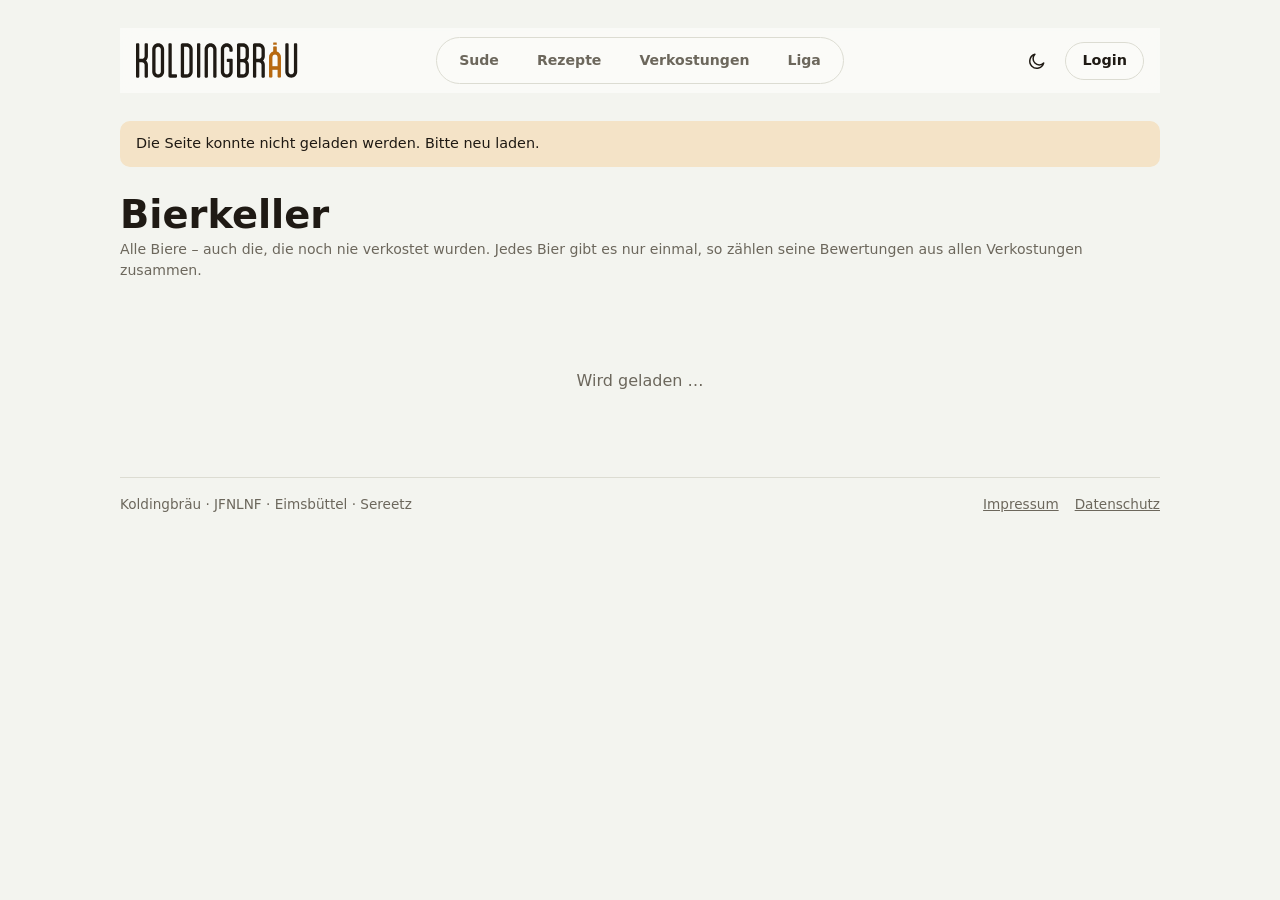
==== bierkeller.html @ 590a9e30 "Bierkeller: alle Biere suchen, filtern und pflegen; Bierauswahl mit Filtern - Neue Seite bierkeller." ====
<!doctype html>
<html lang="de">
<head>
<meta charset="utf-8">
<meta name="viewport" content="width=device-width,initial-scale=1,viewport-fit=cover">
<title>Bierkeller · Koldingbräu</title>
<meta name="robots" content="noindex">
<meta name="theme-color" content="#1f1a14">
<link rel="icon" type="image/svg+xml" href="assets/favicon.svg">
<link rel="stylesheet" href="fonts/fonts.css">
<link rel="stylesheet" href="core/base.css">
<link rel="stylesheet" href="features/cellar/cellar.css">
<script src="vendor/supabase.js" defer></script>
<script src="core/core.js" defer></script>
<script src="lib/bilder.js" defer></script>
<script src="lib/bierform.js" defer></script>
<script src="features/cellar/cellar.js" defer></script>
</head>
<body data-seite="bierkeller">
<div class="wrap">
  <div class="site-header">
    <div class="inner">
      <a class="brand-mini" href="./">
        <svg class="brand-logo" viewBox="0 0 1145 248" fill="none" aria-hidden="true" focusable="false" xmlns="http://www.w3.org/2000/svg"><defs><clipPath id="kb-liquid-clip" clipPathUnits="userSpaceOnUse"><rect class="kb-liquid-rect" x="-2" y="0" width="89" height="252"/></clipPath></defs><path d="M84.4352 8.32148V93.4879C84.4352 105.55 79.318 116.15 71.2764 123.826C79.318 131.502 84.4352 142.467 84.4352 154.53V239.696C84.4352 242.986 81.511 245.544 78.587 245.544H66.8903C63.6005 245.544 61.0419 242.986 61.0419 239.696V154.53C61.0419 143.93 52.6349 135.523 42.0348 135.523H23.3933V239.696C23.3933 242.986 20.8347 245.544 17.545 245.544H5.84833C2.55865 245.544 0 242.986 0 239.696V8.68702C0 8.32148 0 8.32148 0 8.32148C0 5.39734 2.55865 2.47314 5.84833 2.47314H17.545C20.8347 2.47314 23.3933 5.39734 23.3933 8.32148V112.129H42.0348C52.6349 112.129 61.0419 103.722 61.0419 93.4879V8.32148C61.0419 5.39734 63.6005 2.47314 66.8903 2.47314H78.587C81.511 2.47314 84.4352 5.39734 84.4352 8.32148Z" class="kb-logo-ink"/><path d="M175.982 203.51V44.8735C175.982 34.2733 167.575 25.8664 157.34 25.8664C146.74 25.8664 138.333 34.2733 138.333 44.8735V203.51C138.333 213.744 146.74 222.151 157.34 222.151C167.575 222.151 175.982 213.744 175.982 203.51ZM157.34 2.47314C180.368 2.47314 199.375 21.4802 199.375 44.8735V203.51C199.375 226.903 180.368 245.544 157.34 245.544C133.947 245.544 114.94 226.903 114.94 203.51V44.8735C114.94 21.4802 133.947 2.47314 157.34 2.47314Z" class="kb-logo-ink"/><path d="M284.707 222.151C287.997 222.151 290.556 225.075 290.556 227.999V239.696C290.556 242.986 287.997 245.544 284.707 245.544H241.575C234.996 245.544 229.878 240.427 229.878 233.848V8.32148C229.878 5.39734 232.437 2.47314 235.727 2.47314H247.423C250.348 2.47314 253.272 5.39734 253.272 8.32148V222.151H284.707Z" class="kb-logo-ink"/><path d="M359.732 2.47314C383.125 2.47314 401.767 21.4802 401.767 44.8735V203.51C401.767 226.537 383.125 245.544 359.732 245.544H329.027C322.815 245.544 317.332 240.427 317.332 233.848V14.1698C317.332 7.95596 322.815 2.47314 329.027 2.47314H359.732ZM378.374 203.51V44.8735C378.374 34.2733 369.966 25.8664 359.732 25.8664H340.725V222.151H359.732C369.966 222.151 378.374 213.744 378.374 203.51Z" class="kb-logo-ink"/><path d="M455.664 8.32148V239.696C455.664 242.986 453.105 245.544 449.815 245.544H438.12C434.83 245.544 432.271 242.986 432.271 239.696V8.68702C432.271 8.32148 432.271 8.32148 432.271 8.32148C432.271 5.39734 434.83 2.47314 438.12 2.47314H449.815C453.105 2.47314 455.664 5.39734 455.664 8.32148Z" class="kb-logo-ink"/><path d="M528.572 2.47314C551.599 2.47314 570.606 21.4802 570.606 44.8735V239.696C570.606 242.986 568.048 245.544 564.757 245.544H553.062C549.772 245.544 547.213 242.986 547.213 239.696V44.8735C547.213 34.2733 538.806 25.8664 528.572 25.8664C517.971 25.8664 509.564 34.2733 509.564 44.8735V239.696C509.564 242.986 507.005 245.544 503.715 245.544H492.02C488.729 245.544 486.171 242.986 486.171 239.696V44.8735C486.171 21.4802 505.179 2.47314 528.572 2.47314Z" class="kb-logo-ink"/><path d="M667.636 62.784C664.346 62.784 661.787 60.2254 661.787 56.9356V44.5081C661.787 34.2733 653.38 25.8664 643.146 25.8664C632.911 25.8664 624.504 34.2733 624.504 44.5081V203.51C624.504 213.744 632.911 222.151 643.146 222.151C653.38 222.151 661.787 213.744 661.787 203.51V135.157H648.994C645.704 135.157 643.146 132.598 643.146 129.309V117.612C643.146 114.322 645.704 111.764 648.994 111.764H679.331C682.622 111.764 685.18 114.322 685.18 117.612V203.51C685.18 226.537 666.173 245.544 643.146 245.544C620.118 245.544 601.111 226.537 601.111 203.51V44.5081C601.111 21.4802 620.118 2.47314 643.146 2.47314C666.173 2.47314 685.18 21.4802 685.18 44.5081V56.9356C685.18 60.2254 682.622 62.784 679.331 62.784H667.636Z" class="kb-logo-ink"/><path d="M776.734 154.53C776.734 144.295 768.327 135.888 758.093 135.888H739.085V222.151H758.093C768.327 222.151 776.734 213.744 776.734 203.51V154.53ZM800.127 44.8735V93.4879C800.127 105.55 795.01 116.516 786.969 124.191C795.01 131.867 800.127 142.467 800.127 154.53V203.51C800.127 226.537 781.12 245.544 758.093 245.544H727.39C721.175 245.544 715.692 240.427 715.692 233.848V14.1698C715.692 7.95596 721.175 2.47314 727.39 2.47314H758.093C781.12 2.47314 800.127 21.4802 800.127 44.8735ZM776.734 93.4879V44.8735C776.734 34.2733 768.327 25.8664 758.093 25.8664H739.085V112.495H758.093C768.327 112.495 776.734 104.088 776.734 93.4879Z" class="kb-logo-ink"/><path d="M889.48 93.4879V44.8735C889.48 34.2733 881.073 25.8664 870.839 25.8664H852.197V112.129H870.839C881.073 112.129 889.48 103.722 889.48 93.4879ZM912.873 44.8735V93.4879C912.873 105.55 908.122 116.15 900.08 123.826C908.122 131.502 912.873 142.467 912.873 154.53V239.696C912.873 242.986 910.315 245.544 907.024 245.544H895.329C892.039 245.544 889.48 242.986 889.48 239.696V154.53C889.48 143.93 881.073 135.523 870.839 135.523H852.197V239.696C852.197 242.986 849.272 245.544 846.348 245.544H834.653C831.362 245.544 828.804 242.986 828.804 239.696V14.1698C828.804 7.95596 833.921 2.47314 840.499 2.47314H870.839C894.232 2.47314 912.873 21.4802 912.873 44.8735Z" class="kb-logo-ink"/><path d="M1136.6 2.47314C1139.89 2.47314 1142.45 5.39734 1142.45 8.32148V203.51C1142.45 226.903 1123.44 245.544 1100.41 245.544C1077.02 245.544 1058.01 226.903 1058.01 203.51V8.32148C1058.01 5.39734 1060.93 2.47314 1063.86 2.47314H1075.56C1078.84 2.47314 1081.4 5.39734 1081.4 8.32148V203.51C1081.4 213.744 1089.81 222.151 1100.41 222.151C1110.64 222.151 1119.05 213.744 1119.05 203.51V8.32148C1119.05 5.39734 1121.61 2.47314 1124.9 2.47314H1136.6Z" class="kb-logo-ink"/><g transform="translate(942.802 -3.001)"><g class="kb-bottle"><path class="kb-bottle-glass" d="M50.3366 26.9275C52.5932 26.9276 54.3464 26.8436 54.3464 33.7494V58.9476C54.3464 60.5303 54.6434 62.0321 55.0707 63.4076C72.0059 68.856 84.4354 84.906 84.4354 103.824V242.171C84.4354 245.46 81.8769 248.019 78.5866 248.019H66.8888C63.601 248.019 61.0423 245.46 61.0423 242.171V192.016H23.3954V242.171C23.3954 245.46 20.8344 248.019 17.5466 248.019H5.84884C2.92441 248.019 0 245.46 0 242.171V103.824C0 85.0963 12.1815 69.1792 29.043 63.5754C29.4825 62.1544 29.7919 60.5954 29.7919 58.9476V33.7494C29.7919 26.8436 31.798 26.9275 33.8016 26.9275H50.3366ZM42.4007 84.8159C31.8005 84.8164 23.3954 93.2244 23.3954 103.824V168.625H61.0423V103.824C61.0423 93.2241 52.6349 84.8159 42.4007 84.8159Z"/><g clip-path="url(#kb-liquid-clip)"><path class="kb-bottle-liquid" d="M50.3366 26.9275C52.5932 26.9276 54.3464 26.8436 54.3464 33.7494V58.9476C54.3464 60.5303 54.6434 62.0321 55.0707 63.4076C72.0059 68.856 84.4354 84.906 84.4354 103.824V242.171C84.4354 245.46 81.8769 248.019 78.5866 248.019H66.8888C63.601 248.019 61.0423 245.46 61.0423 242.171V192.016H23.3954V242.171C23.3954 245.46 20.8344 248.019 17.5466 248.019H5.84884C2.92441 248.019 0 245.46 0 242.171V103.824C0 85.0963 12.1815 69.1792 29.043 63.5754C29.4825 62.1544 29.7919 60.5954 29.7919 58.9476V33.7494C29.7919 26.8436 31.798 26.9275 33.8016 26.9275H50.3366ZM42.4007 84.8159C31.8005 84.8164 23.3954 93.2244 23.3954 103.824V168.625H61.0423V103.824C61.0423 93.2241 52.6349 84.8159 42.4007 84.8159Z"/></g></g></g><g transform="translate(942.802 -3.001)"><path class="kb-cap" d="M29.713 2.83774C29.7992 1.24626 31.1148 0 32.7086 0H51.2914C52.8852 0 54.2008 1.24627 54.287 2.83774L55 16H29L29.713 2.83774Z"/></g></svg>
        <span class="sub" id="subtitle">Der Bierkeller</span>
      </a>
      <nav class="menu" aria-label="Bereiche">
        <a href="./" data-seite="sude">Sude</a>
        <a href="rezepte.html" data-seite="rezepte">Rezepte</a>
        <a href="verkostung.html" data-seite="verkostung">Verkostungen</a>
        <a href="liga.html" data-seite="liga">Liga</a>
        <a href="bierkeller.html" data-seite="bierkeller" class="nur-bm" hidden>Bierkeller</a>
      </nav>
      <div class="header-actions" id="headerActions">
        <button type="button" class="theme-btn" id="themeBtn" aria-label="Dunkelmodus aktivieren"></button>
        <div class="account-wrap" id="accountWrap">
          <button type="button" class="account-toggle" id="accountToggle" aria-haspopup="true" aria-expanded="false" aria-label="Konto-Menü öffnen">
            <span id="accToggleLabel">Login</span>
            <span class="avatar" id="accToggleAvatar" hidden></span>
          </button>
          <div class="account-panel" id="accountPanel" hidden>
            <div id="loggedOutView" hidden>
              <form id="loginForm" class="stack" novalidate>
                <p class="hint">Nur für Braumeister von Koldingbräu. Neue Zugänge gibt es per Einladung.</p>
                <label class="f" for="l_email">E-Mail<input id="l_email" type="email" autocomplete="username" required></label>
                <label class="f" for="l_pw">Passwort<input id="l_pw" type="password" autocomplete="current-password" required></label>
                <button type="button" class="linkbtn" id="forgotBtn">Passwort vergessen?</button>
                <span class="err" id="loginErr"></span>
                <button class="btn primary" id="doLogin" type="submit">Anmelden</button>
              </form>
            </div>
            <div id="loggedInView" hidden>
              <div class="acc-who">
                <span class="avatar avatar-lg" id="accAvatarBig"></span>
                <div class="acc-who-txt"><b id="accNameTxt"></b><span class="role" id="accRoleTxt" hidden></span></div>
              </div>
              <div class="acc-actions">
                <button class="btn" id="adminBtn" hidden>Verwaltung</button>
                <button class="btn ghost" id="accountBtn">Mein Konto</button>
                <button class="btn ghost danger" id="logoutQuickBtn">Abmelden</button>
              </div>
            </div>
            <div id="accPanelExtra" hidden></div>
          </div>
        </div>
        <button type="button" class="menu-toggle" id="menuToggle" aria-expanded="false" aria-label="Menü öffnen">
          <span></span><span></span><span></span>
        </button>
      </div>
    </div>
    <div class="accent"></div>
  </div>

  <div id="notice" class="notice" hidden></div>
  <main class="vk keller"><div class="vk-head"><div><h2>Bierkeller</h2><p class="hint">Alle Biere – auch die, die noch nie verkostet wurden. Jedes Bier gibt es nur einmal, so zählen seine Bewertungen aus allen Verkostungen zusammen.</p></div><div class="top-actions" id="kellerAktionen"></div></div><div id="keller"><p class="empty">Wird geladen …</p></div></main>

  <footer class="foot">
    <span>Koldingbräu · JFNLNF · Eimsbüttel · Sereetz</span>
    <nav><a href="impressum.html">Impressum</a><a href="datenschutz.html">Datenschutz</a></nav>
  </footer>
</div>

<div id="scrim" class="scrim" hidden></div>
<aside id="sheet" class="sheet" hidden role="dialog" aria-modal="true" aria-labelledby="sheetTitle">
  <div class="sheet-head"><h2 id="sheetTitle"></h2><button class="btn ghost schliessen" id="closeBtn" aria-label="Schließen">✕</button></div>
  <div class="sheet-body" id="sheetBody"></div>
  <div class="sheet-foot" id="sheetFoot"></div>
</aside>
<div id="toast" class="toast" role="status" hidden></div>
</body>
</html>
---- fonts/fonts.css ----
/* Schriften lokal ausgeliefert (keine Verbindung zu Google) – Dateien aus Fontsource, Lizenz: SIL Open Font License 1.1 */
@font-face{font-family:"Bricolage Grotesque";font-style:normal;font-display:swap;font-weight:200 800;font-stretch:75% 100%;
  src:url("bricolage-grotesque.woff2") format("woff2-variations"),url("bricolage-grotesque.woff2") format("woff2")}
@font-face{font-family:"Figtree";font-style:normal;font-display:swap;font-weight:300 900;
  src:url("figtree.woff2") format("woff2-variations"),url("figtree.woff2") format("woff2")}
@font-face{font-family:"IBM Plex Mono";font-style:normal;font-display:swap;font-weight:400;src:url("ibm-plex-mono-400.woff2") format("woff2")}
@font-face{font-family:"IBM Plex Mono";font-style:normal;font-display:swap;font-weight:500;src:url("ibm-plex-mono-500.woff2") format("woff2")}
---- core/base.css ----
/* Koldingbräu – Grundgestaltung für alle Seiten: Farben, Schriften, Kopf, Menü, Knöpfe, Formulare, Seitenblatt,
   Ranglisten und aufklappbare Details. Bereiche ergänzen ihr eigenes CSS in features/<bereich>/. */
:root{
  --bg:#f3f4ef;          /* Kellerputz, leicht hopfengrün */
  --surface:#fbfbf8;
  --surface-a:rgba(251,251,248,.86);
  --ink:#1f1a14;         /* Röstmalz */
  --muted:#6c675c;
  --line:#dcdcd2;
  --amber:#b8690f;       /* Würze */
  --amber-soft:#f4e3c7;
  --hop:#4e7a34;         /* Dolde */
  --hop-soft:#e1ecd5;
  --warn:#a3402a;
  --warn-soft:#f5ddd5;
  --font-display:"Bricolage Grotesque", "Arial Narrow", system-ui, sans-serif;
  --font-body:"Figtree", system-ui, -apple-system, "Segoe UI", sans-serif;
  --font-data:"IBM Plex Mono", ui-monospace, "SFMono-Regular", Menlo, monospace;
  --radius:10px;
}
@media (prefers-color-scheme: dark){
  :root:not([data-theme="light"]){
    --bg:#16120e; --surface:#201a14; --surface-a:rgba(32,26,20,.86); --ink:#efe8dc; --muted:#a59c8c; --line:#382f25;
    --amber:#e59a3a; --amber-soft:#3a2a15; --hop:#94c26f; --hop-soft:#22301a;
    --warn:#e2826b; --warn-soft:#3a1d16; color-scheme:dark;
  }
}
:root[data-theme="dark"]{
  --bg:#16120e; --surface:#201a14; --surface-a:rgba(32,26,20,.86); --ink:#efe8dc; --muted:#a59c8c; --line:#382f25;
  --amber:#e59a3a; --amber-soft:#3a2a15; --hop:#94c26f; --hop-soft:#22301a;
  --warn:#e2826b; --warn-soft:#3a1d16; color-scheme:dark;
}
*{box-sizing:border-box}
/* Verhindert seitliches Wackeln/Scrollen am Handy (z. B. durch die Slide-in-Animation der
   Sheets, die kurz über den rechten Rand hinausragt) – auf html, weil der Viewport-Scroll im
   Standardmodus vom Wurzelelement gesteuert wird, nicht vom body. */
html{overflow-x:hidden}
body{background:var(--bg);color:var(--ink);font-family:var(--font-body);font-size:16px;line-height:1.5;
  overflow-x:hidden;width:100%;
  padding-left:max(16px, env(safe-area-inset-left, 0px));padding-right:max(16px, env(safe-area-inset-right, 0px));}
.wrap{max-width:1040px;margin:0 auto;padding-block:28px 64px;display:flex;flex-direction:column;gap:28px}
h1,h2,h3{font-family:var(--font-display);text-wrap:balance;margin:0}
button,input,select,textarea{font:inherit;color:inherit}
:focus-visible{outline:2px solid var(--amber);outline-offset:2px}
.num{font-family:var(--font-data);font-variant-numeric:tabular-nums}
/* Kopf */
.site-header{position:sticky;top:0;z-index:15;background:var(--surface-a);backdrop-filter:blur(10px);-webkit-backdrop-filter:blur(10px)}
.site-header .inner{max-width:1040px;margin:0 auto;padding:9px 16px;display:flex;flex-wrap:wrap;align-items:center;justify-content:space-between;gap:10px 16px}
.site-header .accent{display:none}
.brand-mini{display:flex;align-items:center;gap:10px;text-decoration:none;color:inherit;flex:1 1 0%;min-width:0}
.brand-logo{height:35px;width:auto;display:block;flex:none;overflow:visible}
.kb-logo-ink{fill:var(--ink)}
.kb-cap{fill:var(--amber)}
.brand-mini .sub{display:none}

/* Logo-Animation: Flasche staucht sich, schnellt hoch, Kronkorken schießt heraus,
   Bier läuft aus und wird wieder aufgefüllt, neuer Korken landet -
   beim Laden der Seite und erneut bei Maus-Hover (core.js, Klasse .kb-run) */
.kb-bottle,.kb-cap{transform-box:fill-box;transform-origin:50% 100%}
.kb-bottle-glass{fill:var(--ink);opacity:.22}
.kb-bottle-liquid{fill:var(--amber)}
.kb-bottle.kb-run{animation:kbSquashLaunch 6.8s cubic-bezier(.3,0,.2,1) 1}
.kb-cap.kb-run{animation:kbCapRecoil 6.8s cubic-bezier(.3,0,.2,1) 1}
.kb-liquid-rect.kb-run{animation:kbLiquidLevel 6.8s cubic-bezier(.3,0,.2,1) 1}
@keyframes kbSquashLaunch{
  0%,4%{transform:scale(1,1) translateY(0)}
  5.5%{transform:scale(1.03,0.94) translateY(1%)}
  7.5%{transform:scale(1.1,0.8) translateY(3%)}
  9%{transform:scale(1.13,0.76) translateY(3.6%)}
  11%{transform:scale(0.86,1.28) translateY(-4.5%)}
  13%{transform:scale(0.92,1.16) translateY(-2%)}
  15%{transform:scale(1.05,0.95) translateY(0.6%)}
  17%{transform:scale(0.97,1.04) translateY(-0.3%)}
  19%,66.5%{transform:scale(1,1) translateY(0)}
  /* der landende Korken drückt die Flasche kurz zusammen - exakt im Takt mit kbCapRecoil */
  68.5%{transform:scale(1.045,0.925) translateY(1.4%)}
  70%{transform:scale(0.985,1.015) translateY(-0.2%)}
  71.5%,100%{transform:scale(1,1) translateY(0)}
}
@keyframes kbCapRecoil{
  0%,4%{transform:translate(0,0) rotate(0deg) scale(1);opacity:1}
  5.5%{transform:translate(0,1px) rotate(-2deg) scale(1,0.96);opacity:1}
  7.5%{transform:translate(-1px,3px) rotate(-4deg) scale(1.02,0.9);opacity:1}
  9%{transform:translate(-1px,3.5px) rotate(-5deg) scale(1.03,0.88);opacity:1}
  10.5%{transform:translate(1px,-16px) rotate(55deg) scale(1.08);opacity:1}
  12.5%{transform:translate(3px,-78px) rotate(240deg) scale(1.02);opacity:1}
  14.5%{transform:translate(5px,-140px) rotate(430deg) scale(.92);opacity:1}
  16.5%{transform:translate(6px,-195px) rotate(610deg) scale(.8);opacity:.6}
  18.5%,63%{transform:translate(7px,-230px) rotate(610deg) scale(.7);opacity:0}
  64.5%{transform:translate(0,-70px) rotate(0deg) scale(.9);opacity:0}
  66.5%{transform:translate(0,-18px) rotate(0deg) scale(1.05);opacity:1}
  /* Aufprall - exakt im Takt mit der Flasche in kbSquashLaunch */
  68.5%{transform:translate(0,4px) rotate(0deg) scale(1.05,0.85);opacity:1}
  70%{transform:translate(0,-1px) rotate(0deg) scale(0.98,1.03);opacity:1}
  71.5%,100%{transform:translate(0,0) rotate(0deg) scale(1);opacity:1}
}
@keyframes kbLiquidLevel{
  0%,19%{y:0px;height:248px}
  28%{y:124px;height:124px}
  36%,40%{y:248px;height:0px}
  58%,100%{y:0px;height:248px}
}
@media (prefers-reduced-motion: reduce){
  .kb-bottle,.kb-cap,.kb-liquid-rect{animation:none!important}
}
.site-header .menu{flex:0 0 auto}
.site-header .header-actions{flex:1 1 0%;display:flex;align-items:center;justify-content:flex-end;gap:8px}
.menu-toggle{display:none;flex-direction:column;justify-content:center;gap:5px;width:40px;height:40px;border-radius:10px;border:1px solid transparent;background:transparent;cursor:pointer;padding:0;flex:none}
.menu-toggle span{display:block;height:2px;width:18px;margin:0 auto;background:var(--ink);border-radius:1px;transition:transform .2s ease,opacity .15s ease}
.site-header.open .menu-toggle span:nth-child(1){transform:rotate(45deg) translate(5px,5px)}
.site-header.open .menu-toggle span:nth-child(2){opacity:0}
.site-header.open .menu-toggle span:nth-child(3){transform:rotate(-45deg) translate(5px,-5px)}
.menu-toggle:focus-visible{outline-offset:-2px}
.theme-btn{display:inline-flex;align-items:center;justify-content:center;width:40px;height:40px;padding:0;border:0;background:transparent;color:var(--ink);cursor:pointer;flex:none}
.theme-btn svg{width:20px;height:20px;display:block}
/* --- Konto-Menü: ein Container oben rechts statt eigenem Seitenblatt für Login/Konto --- */
.account-wrap{position:relative;flex:none}
@media (max-width:760px){
  .menu-toggle{display:flex}
  .site-header .inner{position:relative;min-height:58px}
  .site-header .brand-mini{position:absolute;left:16px;top:29px;transform:translateY(-50%)}
  .site-header .brand-logo{height:28px}
  .site-header .menu{display:none;width:100%}
  /* top+height statt top+transform:translateY(-50%) zum Zentrieren: ein transform auf
     diesem Element würde einen eigenen Bezugsrahmen für fixed-positionierte Kindelemente
     aufspannen (hier .account-panel, siehe dort) und sie so an diese schmale Box statt an
     den echten Viewport binden. Eine feste height statt bottom, weil .inner bei
     aufgeklapptem Menü (.site-header.open) viel höher wird – mit bottom statt height
     würde diese Leiste über die ganze (dann sehr hohe) .inner-Box gestreckt und ihr
     Inhalt dadurch mittig ins aufgeklappte Menü hinein verrutschen, statt oben stehen
     zu bleiben. */
  .site-header .header-actions{position:absolute;right:16px;top:9px;height:40px;display:flex;align-items:center;flex:none}
  /* account-wrap darf hier NICHT selbst positioniert sein: sonst verankert sich
     .account-panel (right:0) am Login-Button statt am rechten Rand der Kopfzeile,
     weil rechts davon noch der Hamburger-Button sitzt. Das lässt das Panel links
     aus dem Viewport ragen. Diese Regel muss nach der obigen .account-wrap-Regel
     stehen, damit sie in der Kaskade gewinnt – nicht weiter unten in der Datei
     verschieben. */
  .account-wrap{position:static}
  .site-header.open .inner{padding-top:56px}
  .site-header.open .menu{display:flex}
  .site-header .menu{flex-direction:column;border:none;background:transparent;padding:0;gap:4px;max-width:none;overflow:visible}
  .site-header .menu a{width:100%;white-space:normal}
}
.btn{display:inline-flex;align-items:center;gap:8px;border:1px solid var(--line);background:var(--surface);border-radius:999px;padding:9px 16px;cursor:pointer;font-weight:600;font-size:.9rem;white-space:nowrap}
.btn:hover{border-color:var(--muted)}
.btn.primary{background:var(--ink);color:var(--bg);border-color:var(--ink)}
.btn.primary:hover{opacity:.9}
.btn.danger{color:var(--warn);border-color:var(--warn)}
.btn.ghost{border-color:transparent;background:transparent}
.btn[disabled]{opacity:.5;cursor:not-allowed}
.top-actions{display:flex;gap:8px;flex-wrap:wrap;align-items:center}
/* Knopfreihen unter Karten/Text: Luft nach oben (nicht die neben Überschriften in .vk-head) */
.sud-aktionen,.rz-aktionen{margin-top:20px}
.vk-card .top-actions,.vk-card>.hint+.top-actions,.vk-head+.top-actions{margin-top:14px}
.vk-card h3+.top-actions{margin-top:10px}
/* --- Konto-Menü: ein Container oben rechts statt eigenem Seitenblatt für Login/Konto --- */
.account-toggle{display:inline-flex;align-items:center;gap:8px;height:38px;padding:0 16px;border:1px solid var(--line);background:var(--surface);border-radius:999px;cursor:pointer;font-weight:600;font-size:.9rem;color:var(--ink)}
.account-toggle:hover{border-color:var(--muted)}
.account-toggle[aria-expanded="true"]{border-color:var(--amber)}
.account-toggle.is-avatar{border-color:transparent;background:transparent;padding:0;height:auto}
.account-toggle.is-avatar:hover{border-color:transparent}
.avatar{display:inline-flex;align-items:center;justify-content:center;border-radius:50%;background:var(--amber-soft);color:var(--ink);font-family:var(--font-data);font-weight:600;font-size:.8rem;flex:none;width:36px;height:36px;line-height:1}
.avatar-lg{width:44px;height:44px;font-size:.9rem}
.account-panel{position:absolute;top:calc(100% + 10px);right:0;width:min(320px,calc(100vw - 32px));max-height:min(540px,calc(100vh - 110px));overflow-y:auto;background:var(--surface);border:1px solid var(--line);border-radius:16px;box-shadow:0 14px 34px rgba(0,0,0,.2);padding:16px;z-index:40;display:flex;flex-direction:column;gap:20px}
/* Auf dem Handy ist der nächste positionierte Vorfahre von .account-panel
   .header-actions (siehe .account-wrap{position:static} oben) – die selbst nur
   so breit wie ihr Inhalt ist (Theme-Knopf + Login-Knopf), also viel schmaler
   als der Bildschirm. Die obige, auf 100vw basierende Breite kann dadurch (und
   durch bekannte Abweichungen von 100vw zur tatsächlich sichtbaren Breite auf
   iOS Safari) über den linken Bildschirmrand hinausragen und seitliches
   Scrollen auslösen, z. B. beim Öffnen des Panels zum Anmelden. Diese Regel
   muss nach der obigen .account-panel-Regel stehen, damit sie in der Kaskade
   gewinnt. position:fixed verankert sich am nächsten Vorfahren mit transform/
   filter/backdrop-filter – hier .site-header (backdrop-filter weiter oben),
   dessen Breite zuverlässig der ganzen Kopfzeile entspricht statt dem schmalen
   Login-Knopf, und bindet sich dadurch nicht mehr an eine zu schmale Box. */
@media (max-width:760px){
  .account-panel{position:fixed;top:calc(68px + env(safe-area-inset-top, 0px));left:16px;right:16px;width:auto;max-height:min(480px,calc(100vh - 100px))}
}
.acc-who{display:flex;align-items:center;gap:12px;padding-bottom:16px;border-bottom:1px solid var(--line)}
.acc-who-txt{display:flex;flex-direction:column;gap:4px;min-width:0}
.acc-who-txt b{font-size:.98rem;overflow-wrap:anywhere;font-weight:700}
.acc-actions{display:flex;flex-direction:column;gap:8px}
.acc-actions .btn{justify-content:center;width:100%}
.acc-row{display:flex;gap:8px;justify-content:flex-end}
.acc-row .btn{flex:none}
.acc-extra-title{margin:0;font-family:var(--font-display);font-weight:800;font-stretch:82%;font-size:1.1rem}
#accountPanel .stack{max-width:none}

.stats{display:grid;grid-template-columns:repeat(2,minmax(0,1fr));gap:18px 24px;padding:20px 0;border-top:2px solid var(--ink);border-bottom:1px solid var(--line)}
.stat b{display:block;font-family:var(--font-display);font-size:2.2rem;font-weight:700;font-stretch:85%;line-height:1}
.stat span{display:block;margin-top:4px;color:var(--muted);font-size:.78rem;text-transform:uppercase;letter-spacing:.07em}
/* Filter */
.controls{display:flex;flex-wrap:wrap;gap:10px;align-items:center}
.search{flex:1 1 240px;min-width:0;border:1px solid var(--line);background:var(--surface);border-radius:999px;padding:9px 16px}
.chips{display:flex;flex-wrap:wrap;gap:6px}
.chip{border:1px solid var(--line);background:transparent;border-radius:999px;padding:5px 12px;font-size:.84rem;cursor:pointer}
.chip[aria-pressed="true"]{background:var(--amber-soft);border-color:var(--amber);color:var(--ink)}
select.sort{border:1px solid var(--line);background:var(--surface);border-radius:999px;padding:8px 12px}
.grade{min-width:42px;text-align:center;font-family:var(--font-display);font-weight:800;font-size:1.1rem;padding:4px 8px;border-radius:8px;background:var(--line);color:var(--ink)}
.grade.g1{background:var(--hop-soft);color:var(--hop)}
.grade.g2{background:var(--amber-soft);color:var(--amber)}
.grade.g3{background:var(--warn-soft);color:var(--warn)}
/* Einheitliche Farbcodierung für Noten/Bewertungen (gradeCls in core/core.js), über Sude, Liga und Verkostungen hinweg */
.g1{color:var(--hop)}
.g2{color:var(--amber)}
.g3{color:var(--warn)}
.empty{padding:40px 0;color:var(--muted);text-align:center}
.notice{padding:12px 16px;border-radius:var(--radius);background:var(--amber-soft);font-size:.9rem}
/* Seitenblatt */
.scrim{position:fixed;inset:0;background:rgba(10,8,5,.45);z-index:20}
.sheet{position:fixed;top:0;right:0;bottom:0;width:min(640px,100%);background:var(--bg);z-index:21;display:flex;flex-direction:column;box-shadow:-8px 0 30px rgba(0,0,0,.2);
  padding-top:env(safe-area-inset-top,0px);padding-bottom:env(safe-area-inset-bottom,0px);padding-right:env(safe-area-inset-right,0px)}
.sheet-head{display:flex;align-items:center;justify-content:space-between;gap:12px;padding:16px 20px;border-bottom:1px solid var(--line)}
.sheet-head h2{font-size:1.5rem;font-weight:800;font-stretch:82%}
.sheet-body{overflow-y:auto;padding:20px;display:flex;flex-direction:column;gap:22px;flex:1}
.sheet-foot{display:flex;flex-wrap:wrap;gap:8px;justify-content:flex-end;padding:14px 20px;border-top:1px solid var(--line)}
.sheet-foot .spacer{flex:1}
.schliessen{width:42px;height:42px;padding:0;display:inline-flex;align-items:center;justify-content:center;font-size:1.35rem;border-radius:50%;flex:none}
@media (prefers-reduced-motion:no-preference){.sheet{animation:slide .22s ease-out}}
@keyframes slide{from{transform:translateX(24px);opacity:.6}to{transform:none;opacity:1}}
.kv{display:grid;grid-template-columns:repeat(auto-fill,minmax(150px,1fr));gap:12px 18px}
.kv div{min-width:0}
.kv dt{font-size:.72rem;text-transform:uppercase;letter-spacing:.07em;color:var(--muted)}
.kv dd{margin:2px 0 0;font-family:var(--font-data);font-size:.92rem;overflow-wrap:anywhere}
.sec h3{font-size:.8rem;font-family:var(--font-body);font-weight:600;text-transform:uppercase;letter-spacing:.09em;color:var(--amber);margin-bottom:10px}
.note{background:var(--surface);border:1px solid var(--line);border-radius:var(--radius);padding:12px 14px;white-space:pre-wrap}
.tag{font-size:.75rem;color:var(--muted);border:1px solid var(--line);border-radius:999px;padding:1px 8px}
/* Formular */
form{display:flex;flex-direction:column;gap:22px}
fieldset{border:0;margin:0;padding:0;display:flex;flex-direction:column;gap:10px;min-width:0}
legend{font-size:.8rem;font-weight:600;text-transform:uppercase;letter-spacing:.09em;color:var(--amber);margin-bottom:6px;padding:0}
.grid2{display:grid;grid-template-columns:repeat(2,minmax(0,1fr));gap:10px 12px}
@media (max-width:480px){.grid2{grid-template-columns:1fr}}
label.f{display:flex;flex-direction:column;gap:4px;font-size:.8rem;color:var(--muted);min-width:0}
/* font-size mindestens 16px (1rem): iOS Safari zoomt sonst beim Fokussieren eines
   Eingabefelds automatisch in die Seite hinein (u. a. beim Antippen von E-Mail/
   Passwort im Konto-Panel) – sichtbar als „Panel wird breiter“/seitliches Scrollen,
   bis man wieder manuell herauszoomt. */
label.f input[type=date],label.f input[type=time]{-webkit-appearance:none;appearance:none;display:block;box-sizing:border-box;max-width:100%;min-height:2.6rem;text-align:left}
label.f input[type=date]::-webkit-date-and-time-value,label.f input[type=time]::-webkit-date-and-time-value{text-align:left;margin:0}
label.f input,label.f select,label.f textarea,.rowlist input{border:1px solid var(--line);background:var(--surface);border-radius:8px;padding:8px 10px;font-size:1rem;color:var(--ink);width:100%;min-width:0}
textarea{resize:vertical;min-height:70px}
.rowlist{display:flex;flex-direction:column;gap:6px}
.rowlist .r{display:grid;grid-template-columns:minmax(0,1fr) minmax(0,.6fr) 36px;gap:6px;align-items:end}
.rowlist .r.one{grid-template-columns:minmax(0,1fr) 36px}
/* rf = ein Eingabefeld samt dauerhaft sichtbarer Mini-Beschriftung (siehe rf() in brews.js) –
   anders als der Platzhaltertext im Feld verschwindet die Beschriftung nicht nach dem Ausfüllen. */
.rowlist .r .rf{display:flex;flex-direction:column;gap:3px;min-width:0}
.rowlist .r .rf span{font-size:.72rem;color:var(--muted);line-height:1.1;white-space:nowrap;overflow:hidden;text-overflow:ellipsis}
.x{border:1px solid var(--line);background:transparent;border-radius:8px;cursor:pointer;color:var(--muted)}
.add{align-self:flex-start;border:1px dashed var(--line);background:transparent;border-radius:8px;padding:5px 10px;cursor:pointer;font-size:.85rem;color:var(--muted)}
.err{color:var(--warn);font-size:.85rem}
/* Liegt eine feste Knopfleiste unten (Sud bearbeiten, Assistent, offenes Seitenblatt), rückt die Meldung darüber,
   statt den Weiter-/Speichern-Knopf zu verdecken. */
body:has(.edit-fuss) .toast,body:has(#wzFuss) .toast,body:has(#sheet:not([hidden])) .toast{bottom:calc(96px + env(safe-area-inset-bottom,0px))}
.toast{position:fixed;left:50%;transform:translateX(-50%);bottom:calc(20px + env(safe-area-inset-bottom,0px));width:max-content;max-width:min(520px,calc(100vw - 32px));box-sizing:border-box;background:var(--ink);color:var(--bg);padding:12px 16px;border-radius:10px;border-left:4px solid var(--amber);box-shadow:0 6px 20px rgba(0,0,0,.35);z-index:30;font-size:.9rem;line-height:1.4;text-align:left}
/* --- Grundlagen, die vorher inline standen --- */
html{scroll-padding-top:env(safe-area-inset-top,0px)}
body{margin:0}
img{max-width:100%}
[hidden]{display:none!important}
a{color:var(--amber)}
/* --- Anmeldung und Konto --- */
.who{display:inline-flex;align-items:center;gap:8px;font-size:.85rem;color:var(--muted)}
.who b{color:var(--ink);font-weight:600}
.role{font-size:.7rem;text-transform:uppercase;letter-spacing:.08em;border:1px solid var(--line);border-radius:999px;padding:1px 8px}
.role.admin{border-color:var(--amber);color:var(--amber)}
.stack{display:flex;flex-direction:column;gap:14px;max-width:420px}
.hint{color:var(--muted);font-size:.88rem;margin:0}
.ok{color:var(--hop);font-size:.9rem}
.linkbtn{background:none;border:0;padding:0;color:var(--amber);cursor:pointer;font:inherit;font-size:.88rem;text-decoration:underline;align-self:flex-start}
.check{display:flex;gap:10px;align-items:flex-start;font-size:.92rem;cursor:pointer}
.check input{margin-top:3px;width:18px;height:18px;accent-color:var(--hop)}
/* --- Kennzeichnung öffentlich / intern --- */
.tag.intern{border-color:var(--warn);color:var(--warn)}
.tag.pub{border-color:var(--hop);color:var(--hop)}
/* --- Verwaltung --- */
.people{display:flex;flex-direction:column}
.person{display:grid;grid-template-columns:minmax(0,1fr) auto;gap:6px 12px;align-items:center;padding:12px 0;border-bottom:1px solid var(--line)}
.person .pn{min-width:0}
.person .pn b{display:block}
.person .pn span{display:block;color:var(--muted);font-size:.82rem;overflow-wrap:anywhere}
.person select{border:1px solid var(--line);background:var(--surface);border-radius:8px;padding:6px 8px}
.meta-line{color:var(--muted);font-size:.8rem}
/* --- Fußzeile --- */
.foot{display:flex;flex-wrap:wrap;gap:6px 18px;justify-content:space-between;align-items:center;border-top:1px solid var(--line);padding-top:16px;color:var(--muted);font-size:.85rem}
.foot nav{display:flex;gap:16px;flex-wrap:wrap}
.foot a{color:var(--muted)}
/* --- Textseiten (Impressum, Datenschutz) --- */
.prose{max-width:720px}
.prose h1{font-size:clamp(2rem,6vw,3rem);font-weight:800;font-stretch:80%;margin-bottom:8px}
.prose h2{font-size:1.25rem;font-weight:700;margin:28px 0 8px}
.prose p,.prose li{line-height:1.6}
.prose .draft{padding:12px 16px;border-radius:var(--radius);background:var(--amber-soft);font-size:.9rem}
.back{font-size:.9rem}
/* --- Menü --- */
.menu{display:flex;gap:2px;overflow-x:auto;scrollbar-width:none;background:var(--surface);border:1px solid var(--line);border-radius:999px;padding:4px;margin:0;width:fit-content;max-width:100%}
.menu a{flex:none;padding:8px 18px;border-radius:999px;color:var(--muted);text-decoration:none;font-weight:600;font-size:.88rem;white-space:nowrap}
.menu a:hover{color:var(--ink)}
.menu a[aria-current="page"]{background:var(--amber-soft);color:var(--ink)}
/* --- Verkostungen und Liga --- */
.vk{display:flex;flex-direction:column;gap:22px;min-width:0}
.vk-head{display:flex;flex-wrap:wrap;gap:10px 16px;align-items:flex-start;justify-content:space-between}
.vk-head h2{font-size:clamp(1.7rem,5vw,2.4rem);font-weight:800;font-stretch:80%;line-height:1.05}
.vk-head.small h3{font-size:1.25rem;font-weight:700}
.vk-head .hint{margin-top:4px}
.kicker{margin:0 0 2px;font-size:.75rem;text-transform:uppercase;letter-spacing:.09em;color:var(--amber);font-weight:600}
/* Kennzahlen-Mini-Tabelle im Kopf einer Detailseite (Rezepte, Sude): 4 Spalten mit Label/Wert/Einheit */
.kws{display:grid;grid-template-columns:repeat(4,minmax(0,1fr));width:100%;max-width:520px;border-top:1px solid var(--line);border-bottom:1px solid var(--line);margin:6px 0}
.kw{display:flex;flex-direction:column;align-items:center;padding:8px 4px;border-left:1px solid var(--line)}
.kw:first-child{border-left:0}
.kw span{font-size:.68rem;text-transform:uppercase;letter-spacing:.08em;color:var(--muted)}
.kw b{font-size:1.25rem;font-weight:500}
.kw b.g1{color:var(--hop)}
.kw b.g2{color:var(--amber)}
.kw b.g3{color:var(--warn)}
.kw small{font-size:.72rem;color:var(--muted)}
@media (max-width:420px){.kw span{font-size:.58rem;letter-spacing:.03em}.kw b{font-size:1.1rem}}
.kw span{max-width:100%;text-align:center;overflow-wrap:anywhere}
.kws.k2{grid-template-columns:repeat(2,minmax(0,1fr))}
.kws.k3{grid-template-columns:repeat(3,minmax(0,1fr))}
/* Sud-Detail mit vier Kennzahlen (inkl. Bewertung): am Handy 2 × 2, sonst laufen „Bewertung“ und
   „Ausschlagwürze“ ineinander. */
@media (max-width:480px){
  .kws.k4{grid-template-columns:repeat(2,minmax(0,1fr))}
  .kws.k4 .kw:nth-child(3){border-left:0}
  .kws.k4 .kw:nth-child(n+3){border-top:1px solid var(--line)}
}
.vk-card{background:var(--surface);border:1px solid var(--line);border-radius:var(--radius);padding:16px 18px;display:flex;flex-direction:column;gap:12px;min-width:0}
.vk-card h3{font-size:1.1rem;font-weight:700}
.vk-card h4{font-size:.8rem;text-transform:uppercase;letter-spacing:.08em;color:var(--amber);margin:6px 0 4px;font-family:var(--font-body)}
.vk-grid{display:grid;grid-template-columns:minmax(0,1fr) minmax(0,1.3fr);gap:16px;align-items:start}
@media (max-width:760px){.vk-grid{grid-template-columns:1fr}}
.vk-status{flex:none;font-size:.75rem;font-weight:600;text-transform:uppercase;letter-spacing:.07em;border-radius:999px;padding:3px 10px;border:1px solid var(--line);color:var(--muted)}
.vk-status.laeuft{border-color:var(--hop);color:var(--hop);background:var(--hop-soft)}
.vk-status.abgeschlossen{border-color:var(--ink);color:var(--ink)}
.vk-status.vorbereitung{border-color:var(--amber);color:var(--amber)}
.back{font-size:.9rem;text-decoration:none}
.vk>p:has(.back){margin:0}
/* Rangliste */
.rank{list-style:none;margin:0;padding:0;display:flex;flex-direction:column;border-top:2px solid var(--ink)}
.rank li{display:grid;grid-template-columns:36px minmax(0,1fr) auto;grid-template-areas:"pl nm sc" "pl nm mt" "pl bar bar";gap:2px 12px;align-items:center;padding:12px 4px 10px;border-bottom:1px solid var(--line)}
.rank .mt{grid-area:mt;color:var(--muted);font-size:.8rem;text-align:right}
.rank li[data-id]{cursor:pointer}
.rank li[data-id]:hover{background:var(--surface)}
.rank .pl{grid-area:pl;font-size:1.05rem;color:var(--muted);align-self:start;padding-top:2px}
.rank .nm{grid-area:nm;min-width:0}
.rank .nm b{display:block;font-size:1.05rem;overflow-wrap:anywhere}
.rank .nm small,.rank .sc small{color:var(--muted);font-size:.8rem}
.rank .sc{grid-area:sc;text-align:right}
.rank .sc b{display:block;font-size:1.35rem;font-weight:500}
.rank .bar{grid-area:bar;height:4px;border-radius:2px;background:var(--line);overflow:hidden}
.rank .bar i{display:block;height:100%;background:var(--amber)}
.rank .bar i.g1{background:var(--hop)}
.rank .bar i.g2{background:var(--amber)}
.rank .bar i.g3{background:var(--warn)}
.rank li.top .pl{color:var(--ink);font-weight:500}
.rank li.p1 .nm b{font-size:1.2rem}
.rank li.wenig{opacity:.7}
@media (max-width:560px){.rank li{grid-template-areas:"pl nm sc" "pl mt mt" "pl bar bar"}.rank .mt{text-align:left}}
.btn.ghost.danger{color:var(--warn)}
a.btn{color:var(--ink);text-decoration:none}
.rank.erg li{display:block;padding:0}
.rank.erg summary,.rank.erg li>a{display:grid;grid-template-columns:36px minmax(0,1fr) auto;grid-template-areas:"pl nm sc" "pl nm mt" "pl bar bar";gap:2px 12px;align-items:center;padding:12px 4px 10px;cursor:pointer;list-style:none;text-decoration:none;color:inherit}
.rank.erg summary::-webkit-details-marker{display:none}
.rank.erg summary:hover,.rank.erg li>a:hover{background:var(--surface)}
.rank.erg details[open] summary{background:var(--surface)}
.rank.erg details.leer summary{cursor:default}
@media (max-width:560px){.rank.erg summary,.rank.erg li>a{grid-template-areas:"pl nm sc" "pl mt mt" "pl bar bar"}}
.erg-detail{display:flex;flex-direction:column;gap:16px;padding:8px 4px 18px 52px}
@media (max-width:560px){.erg-detail{padding-left:8px}}
.erg-detail h4{font-size:.75rem;text-transform:uppercase;letter-spacing:.08em;color:var(--amber);margin:0 0 6px;font-family:var(--font-body)}
.erg-detail p{margin:0}
.rank .erg-detail li{border-bottom:0}
/* Geschmacksprofil (Schieberegler-Balken) und Zitate: geteilt zwischen Verkostungsergebnis und Bier-Detailseite */
.pf{display:grid;grid-template-columns:80px minmax(0,1fr) 80px;gap:4px 10px;align-items:center;font-size:.82rem;color:var(--muted);margin-bottom:8px}
.pf-r{text-align:right}
.pf-t{position:relative;height:8px;border-radius:4px;background:var(--line)}
.pf-t i{position:absolute;top:-4px;width:16px;height:16px;margin-left:-8px;border-radius:50%;background:var(--amber);border:2px solid var(--bg)}
.pf-n{grid-column:2;text-align:center;font-size:.72rem;margin-top:-2px}
.zitate{list-style:none;margin:0;padding:0;display:flex;flex-direction:column;gap:6px}
.zitate li{border-left:3px solid var(--amber-soft);padding:2px 0 2px 10px;font-style:italic}

/* --- Bilder (lib/bilder.js): Bierbilder, Platzhalter, Bildfeld, Auswahl-Dialog, Großansicht --- */
.bb{display:inline-flex;flex:none;align-items:center;justify-content:center;overflow:hidden;background:transparent}
.bb svg{width:100%;height:100%;display:block}
img.bb{object-fit:cover;background:var(--surface)}
.bb-kronkorken.bb-klein{width:40px;height:40px}
.bb-kronkorken.bb-gross{width:120px;height:120px}
/* Kronkorken-Form (gezackter Kreis) als CSS-Clip für hochgeladene Fotos; Clip-Path kommt aus lib/bilder.js */
.kb-zack{clip-path:url(#kb-zack-clip)}
/* Beide Bierfotos (Kronkorken + Flasche) größer, für Detailansichten (Bilder.bierFotos) */
.bb-fotos{display:flex;gap:12px;margin:10px 0}
.bb-foto-zeig{padding:0;border:0;background:transparent;cursor:zoom-in;display:block}
.bb-foto{display:block;object-fit:cover;background:var(--surface)}
.bb-foto.kb-zack{width:88px;height:88px}
.bb-foto:not(.kb-zack){width:66px;height:88px;border-radius:8px}
.bildfeld{display:flex;gap:12px;align-items:center;border:1px solid var(--line);border-radius:var(--radius);padding:10px;background:var(--surface);min-width:0}
.bf-bild{flex:none;width:64px;height:64px;display:flex;align-items:center;justify-content:center;overflow:hidden;border-radius:8px;background:var(--bg)}
.bf-rund .bf-bild{border-radius:50%}
.bf-hoch .bf-bild{width:54px;height:72px}
.bf-frei .bf-bild{width:96px;height:64px}
.bf-bild img{width:100%;height:100%;object-fit:cover}
.bf-bild svg{width:100%;height:100%}
.bf-leer{font-size:.75rem;color:var(--muted)}
.bf-text{display:flex;flex-direction:column;gap:2px;min-width:0;font-size:.9rem}
.bilddialog{position:fixed;inset:0;z-index:40;background:rgba(10,8,5,.6);display:flex;align-items:center;justify-content:center;padding:16px}
.bd-inner{background:var(--bg);border-radius:var(--radius);width:min(520px,100%);max-height:100%;overflow:auto;display:flex;flex-direction:column;gap:12px;padding:16px}
.bd-kopf{display:flex;justify-content:space-between;align-items:center}
.bd-kopf b{font-family:var(--font-display);font-size:1.2rem}
.bd-start{display:flex;flex-wrap:wrap;gap:8px;align-items:center}
.bd-start .hint{flex-basis:100%}
/* Zuschnitt (lib/bilder.js waehlen): das ganze Foto, darüber der Rahmen – Canvas behält sein Seitenverhältnis,
   passt sich in Breite und Höhe an (max. 60 % der Bildschirmhöhe), touch-action:none fürs Ziehen am Handy. */
.bd-stage{display:flex;justify-content:center;background:#222;border-radius:8px;overflow:hidden}
.bd-stage canvas{display:block;max-width:100%;max-height:60vh;width:auto;height:auto;touch-action:none;cursor:move}
.bd-schritt{margin:0;font-weight:600;font-size:.9rem}
.bd-schritt:empty{display:none}
.bd-schnell{display:flex;flex-wrap:wrap;gap:6px}
.bd-schnell .tag{cursor:pointer;font:inherit;font-size:.85rem;padding:6px 12px;min-height:36px}
.bd-schnell .tag.an{background:var(--amber);border-color:var(--amber);color:#fff}
.bd-fuss{display:flex;align-items:center;gap:8px;flex-wrap:wrap}
.bd-fuss .spacer{flex:1}
.lightbox{position:fixed;inset:0;z-index:45;background:rgba(0,0,0,.88);display:flex;flex-direction:column;align-items:center;justify-content:center;gap:10px}
.lightbox img{max-width:96vw;max-height:84vh;border-radius:6px}
.lb-cap{color:#f1ece2;font-size:.92rem;max-width:560px;text-align:center;padding:0 16px;margin:0}
.lb-zu,.lb-pfeil{position:absolute;background:rgba(255,255,255,.15);color:#fff;border:0;border-radius:999px;width:44px;height:44px;font-size:1.4rem;cursor:pointer}
.lb-zu{top:16px;right:16px;width:48px;height:48px;font-size:1.6rem}.lb-pfeil.l{left:12px;top:50%}.lb-pfeil.r{right:12px;top:50%}
.lb-zahl{position:absolute;bottom:16px;left:50%;transform:translateX(-50%);color:#fff;font-size:.85rem}
.galerie{display:grid;grid-template-columns:repeat(auto-fill,minmax(110px,1fr));gap:6px}
.galerie .g-item{position:relative;aspect-ratio:1}
.galerie .g-zeig{position:relative;padding:0;border:0;background:var(--line);border-radius:8px;overflow:hidden;width:100%;height:100%;cursor:zoom-in;display:block}
.galerie img{width:100%;height:100%;object-fit:cover;display:block}
.g-datum{position:absolute;right:4px;bottom:4px;background:rgba(0,0,0,.55);color:#fff;font-size:.62rem;font-family:var(--font-data);padding:1px 5px;border-radius:4px;line-height:1.45;pointer-events:none}
.galerie .g-actions{position:absolute;top:4px;right:4px;display:flex;gap:4px}
.galerie .g-weg,.galerie .g-bearb{width:26px;height:26px;border-radius:50%;background:rgba(0,0,0,.6);color:#fff;border:0;cursor:pointer;font-size:.78rem;display:inline-flex;align-items:center;justify-content:center;padding:0}
/* Mit Bildunterschrift (z. B. Sud-Galerie): größere Kacheln, Bild + Text statt reinem Quadrat */
.galerie.mit-text{grid-template-columns:repeat(auto-fill,minmax(130px,1fr));gap:10px}
.galerie.mit-text .g-item{aspect-ratio:auto;display:flex;flex-direction:column;gap:5px}
.galerie.mit-text .g-zeig{aspect-ratio:1;height:auto}
.g-cap{font-size:.78rem;color:var(--muted);overflow:hidden;text-overflow:ellipsis;display:-webkit-box;-webkit-line-clamp:2;-webkit-box-orient:vertical}
.g-cap.leer{font-style:italic;opacity:.6}
/* Kachel „Fotos hinzufügen" – gleiche Größe wie ein Galerie-Bild, als letztes Raster-Element */
.g-add{aspect-ratio:1;border:1.5px dashed var(--line);border-radius:8px;background:transparent;color:var(--muted);cursor:pointer;display:flex;flex-direction:column;align-items:center;justify-content:center;gap:4px;font-size:.78rem;font-weight:600;width:100%}
.g-add:hover{border-color:var(--amber);color:var(--amber)}
.g-add svg{width:22px;height:22px}
.sg-drophint{text-align:center;margin-top:8px!important}
/* Ganze Galerie-Fläche als Drop-Zone beim Ziehen eines Fotos drüber (z. B. aus der Mac-Fotos-Mediathek) */
.sg-dragover{outline:2px dashed var(--amber);outline-offset:6px;border-radius:var(--radius);background:color-mix(in srgb, var(--amber) 8%, transparent)}
.titelbild{width:100%;max-height:380px;object-fit:cover;border-radius:var(--radius);display:block;cursor:zoom-in}
.rank .nm.mit-bild{display:flex;gap:10px;align-items:center}
.rank .nm.mit-bild > span:last-child{min-width:0}

/* Gemeinsame Rückfrage (bestaetigen() in core.js): liegt über Seitenblatt und Bildauswahl */
.frage{position:fixed;inset:0;z-index:50;background:rgba(10,8,5,.55);display:flex;align-items:center;justify-content:center;padding:16px}
.frage-k{background:var(--bg);border-radius:var(--radius);padding:20px;width:min(420px,100%);display:flex;flex-direction:column;gap:10px;box-shadow:0 12px 40px rgba(0,0,0,.25)}
.frage-k h3{font-size:1.2rem}
.frage-k p{margin:0;color:var(--muted)}
.frage-f{display:flex;justify-content:flex-end;gap:8px;margin-top:6px}
/* Hinweise, die nur mit Maus/Trackpad Sinn ergeben (Dateien hierher ziehen): auf Touch-Geräten ausblenden */
@media (hover:none) and (pointer:coarse){.nur-maus{display:none!important}}
/* „Mehr …“-Menü für seltene Aktionen (Rezept-Detail) */
details.mehr{position:relative}
details.mehr>summary{list-style:none;cursor:pointer}
details.mehr>summary::-webkit-details-marker{display:none}
.mehr-menue{position:absolute;bottom:calc(100% + 6px);left:50%;transform:translateX(-50%);z-index:10;background:var(--surface);border:1px solid var(--line);border-radius:var(--radius);padding:6px;display:flex;flex-direction:column;gap:2px;min-width:220px;box-shadow:0 8px 24px rgba(0,0,0,.15)}
.mehr-menue .btn{justify-content:flex-start;width:100%;border:0}

/* Galerie-Modul (lib/bilder.js: galerieModul, Brautag + Verkostung): Ablage vor dem Hochladen (Vorschau, Bildunterschrift, Zuschneiden) */
.sg-tray{border:1px solid var(--line);border-radius:var(--radius);background:var(--bg);padding:14px;display:flex;flex-direction:column;gap:12px}
.sg-tray h4{margin:0;font-size:.8rem;text-transform:uppercase;letter-spacing:.08em;color:var(--muted);font-weight:600}
.sg-pending{display:flex;flex-direction:column;gap:10px}
.sg-pend-row{display:grid;grid-template-columns:52px minmax(0,1fr) 32px;gap:10px;align-items:center}
.sg-pend-row img{width:52px;height:52px;object-fit:cover;border-radius:7px;background:var(--line)}
.sg-pend-mitte{display:flex;flex-direction:column;gap:4px;min-width:0;align-items:flex-start}
.sg-pend-mitte input{width:100%}
.gm-ablage:empty{display:none}
.sg-tray-foot{display:flex;gap:8px;justify-content:flex-end}
/* Bildunterschrift + Aufnahmedatum eines vorhandenen Fotos bearbeiten: Eingabezeile ersetzt den Text kurzzeitig.
   Zwei Zeilen: Bildunterschrift oben volle Breite, Datum + Knöpfe darunter (passt so auch auf schmale Kacheln). */
.g-edit-row{display:flex;flex-direction:column;gap:6px}
/* font-size mindestens 16px: sonst zoomt iOS Safari beim Antippen automatisch hinein */
.g-edit-row input{border:1px solid var(--line);background:var(--surface);border-radius:8px;padding:6px 8px;font-size:1rem;width:100%}
.g-edit-foot{display:flex;gap:6px;align-items:center}
.g-edit-foot input[type=date]{flex:1;min-width:0;color-scheme:light dark}
.g-edit-row button{width:26px;height:26px;border-radius:50%;border:0;cursor:pointer;color:#fff;display:inline-flex;align-items:center;justify-content:center;padding:0;font-size:.78rem;flex:none}

.g-edit-row .linkbtn{width:auto;height:auto;border-radius:0;color:var(--amber);background:none;font-size:.85rem;align-self:flex-start}


/* Biere suchen/filtern (lib/bierform.js: BierForm.filter) – Bierkeller und „Bier hinzufügen“ */
.bf-leiste{display:flex;flex-direction:column;gap:8px;margin-bottom:10px}
.bf-leiste .search{flex:none;width:100%;box-sizing:border-box}
.bf-chips{display:flex;flex-wrap:wrap;gap:6px;align-items:center}
.bf-chips select{border:1px solid var(--line);background:transparent;color:inherit;border-radius:999px;padding:5px 10px;font-size:.84rem;max-width:100%}
---- features/cellar/cellar.css ----
/* Koldingbräu – Bierkeller (bierkeller.html) */
.keller-liste{display:flex;flex-direction:column;border-top:1px solid var(--line)}
.kz{display:flex;align-items:center;gap:12px;padding:10px 4px;border-bottom:1px solid var(--line)}
.kz .kz-t{flex:1;min-width:0;display:flex;flex-direction:column;gap:2px}
.kz .kz-t small{color:var(--muted);font-size:.8rem}
.kz .kz-t a{color:inherit}
.kz .kz-a{display:flex;gap:6px;flex-wrap:wrap;justify-content:flex-end}
.kz .bier-bild,.kz svg{flex:none}
.keller-zahl{color:var(--muted);font-size:.85rem;margin:4px 0 8px}
@media (max-width:520px){.kz{flex-wrap:wrap}.kz .kz-a{width:100%;justify-content:flex-start;padding-left:0}}
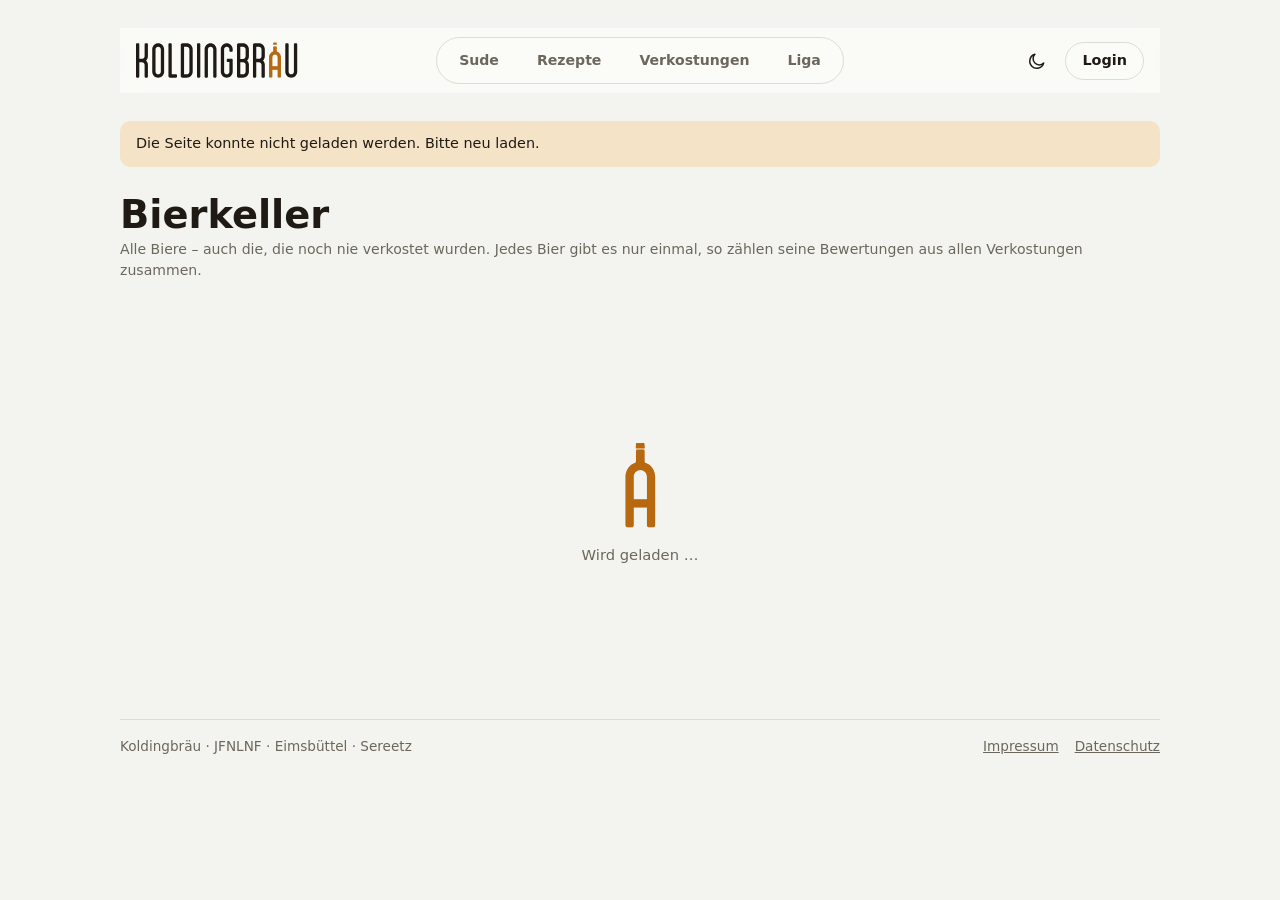
==== commit bce99be6: "Ladeanimation: Flasche aus dem Logo beim Laden der Seiten Wackeln, Korken schießt hoch, Austrinken, " ====
--- a/bierkeller.html
+++ b/bierkeller.html
@@ -72,7 +72,7 @@
   </div>
 
   <div id="notice" class="notice" hidden></div>
-  <main class="vk keller"><div class="vk-head"><div><h2>Bierkeller</h2><p class="hint">Alle Biere – auch die, die noch nie verkostet wurden. Jedes Bier gibt es nur einmal, so zählen seine Bewertungen aus allen Verkostungen zusammen.</p></div><div class="top-actions" id="kellerAktionen"></div></div><div id="keller"><p class="empty">Wird geladen …</p></div></main>
+  <main class="vk keller"><div class="vk-head"><div><h2>Bierkeller</h2><p class="hint">Alle Biere – auch die, die noch nie verkostet wurden. Jedes Bier gibt es nur einmal, so zählen seine Bewertungen aus allen Verkostungen zusammen.</p></div><div class="top-actions" id="kellerAktionen"></div></div><div id="keller"><div class="kb-lade" role="status"><span>Wird geladen …</span></div></div></main>
 
   <footer class="foot">
     <span>Koldingbräu · JFNLNF · Eimsbüttel · Sereetz</span>
--- a/core/base.css
+++ b/core/base.css
@@ -495,3 +495,57 @@
 .bf-leiste .search{flex:none;width:100%;box-sizing:border-box}
 .bf-chips{display:flex;flex-wrap:wrap;gap:6px;align-items:center}
 .bf-chips select{border:1px solid var(--line);background:transparent;color:inherit;border-radius:999px;padding:5px 10px;font-size:.84rem;max-width:100%}
+
+/* Ladeanimation (seit 08.11.2026): Flasche aus dem Logo – wackelt, staucht sich, Korken schießt hoch, Bier wird
+   ausgetrunken, schnell wieder aufgefüllt, Korken landet wieder. Endlosschleife, solange geladen wird.
+   Erscheint erst nach 0,3 s (Einblenden mit Verzögerung) – bei schnellem Laden blitzt nichts auf.
+   Markup: KB.ladeHtml(text) bzw. <div class="kb-lade" role="status"><span>…</span></div> (core.js ergänzt die Flasche). */
+.kb-lade{display:flex;flex-direction:column;align-items:center;justify-content:center;gap:14px;min-height:42vh;color:var(--muted);font-size:.92rem;opacity:0;animation:kbLadeEin .25s ease-out .3s forwards}
+.kb-lade.klein{min-height:0;padding:28px 0}
+.kb-lade svg{height:92px;width:auto;overflow:visible}
+.kb-lade .lb,.kb-lade .lc,.kb-lade .lw{transform-box:fill-box;transform-origin:50% 100%}
+.kb-lade .lw{animation:kbLadeWackeln 3.2s ease-in-out infinite}
+.kb-lade .lg{fill:var(--ink);opacity:.18}
+.kb-lade .ll{fill:var(--amber)}
+.kb-lade .lc{fill:var(--amber)}
+.kb-lade .lb{animation:kbLadeFlasche 3.2s cubic-bezier(.3,0,.2,1) infinite}
+.kb-lade .lc{animation:kbLadeKorken 3.2s cubic-bezier(.3,0,.2,1) infinite}
+.kb-lade .lr{animation:kbLadePegel 3.2s cubic-bezier(.4,0,.2,1) infinite}
+@keyframes kbLadeEin{to{opacity:1}}
+/* Wackeln: Flasche und Korken gemeinsam (äußere Gruppe), Drehpunkt unten an der Flasche */
+@keyframes kbLadeWackeln{0%,2%,21%,100%{transform:rotate(0)} 5%{transform:rotate(-7deg)} 9%{transform:rotate(7deg)} 13%{transform:rotate(-6deg)} 17%{transform:rotate(5deg)} 20%{transform:rotate(-2deg)}}
+@keyframes kbLadeFlasche{
+  0%,2%{transform:rotate(0) scale(1,1) translateY(0)}
+  20%{transform:scale(1,1) translateY(0)}
+  23%{transform:scale(1.08,.84) translateY(2.5%)}
+  26%{transform:scale(1.14,.74) translateY(3.8%)}
+  28%{transform:scale(.84,1.32) translateY(-6%)}
+  31%{transform:scale(.93,1.14) translateY(-2%)}
+  34%{transform:scale(1.05,.95) translateY(.6%)}
+  37%,79%{transform:scale(1,1) translateY(0)}
+  82%{transform:scale(1.06,.9) translateY(1.6%)}
+  85%{transform:scale(.98,1.02) translateY(-.2%)}
+  88%,100%{transform:scale(1,1) translateY(0)}
+}
+@keyframes kbLadeKorken{
+  0%,2%{transform:translate(0,0) rotate(0) scale(1);opacity:1}
+  20%{transform:translate(0,0) rotate(0) scale(1);opacity:1}
+  23%{transform:translate(0,40px) rotate(-3deg) scale(1.03,.88);opacity:1}
+  26%{transform:translate(-1px,64px) rotate(-6deg) scale(1.05,.84);opacity:1}
+  28%{transform:translate(1px,-115px) rotate(90deg) scale(1.08);opacity:1}
+  31%{transform:translate(4px,-210px) rotate(360deg) scale(1);opacity:1}
+  35%{transform:translate(7px,-300px) rotate(620deg) scale(.8);opacity:0}
+  35.1%,73%{transform:translate(0,-160px) rotate(0) scale(.9);opacity:0}
+  76%{transform:translate(0,-60px) rotate(0) scale(1);opacity:1}
+  79%{transform:translate(0,-12px) rotate(0) scale(1.05,1.1);opacity:1}
+  82%{transform:translate(0,25px) scale(1.08,.82);opacity:1}
+  85%{transform:translate(0,-5px) scale(.97,1.04);opacity:1}
+  88%,100%{transform:translate(0,0) scale(1);opacity:1}
+}
+@keyframes kbLadePegel{
+  0%,36%{y:0px;height:252px}
+  48%{y:126px;height:126px}
+  57%,60%{y:252px;height:0px}
+  72%,100%{y:0px;height:252px}
+}
+@media (prefers-reduced-motion: reduce){ .kb-lade .lb,.kb-lade .lc,.kb-lade .lr,.kb-lade .lw{animation:none!important} }
